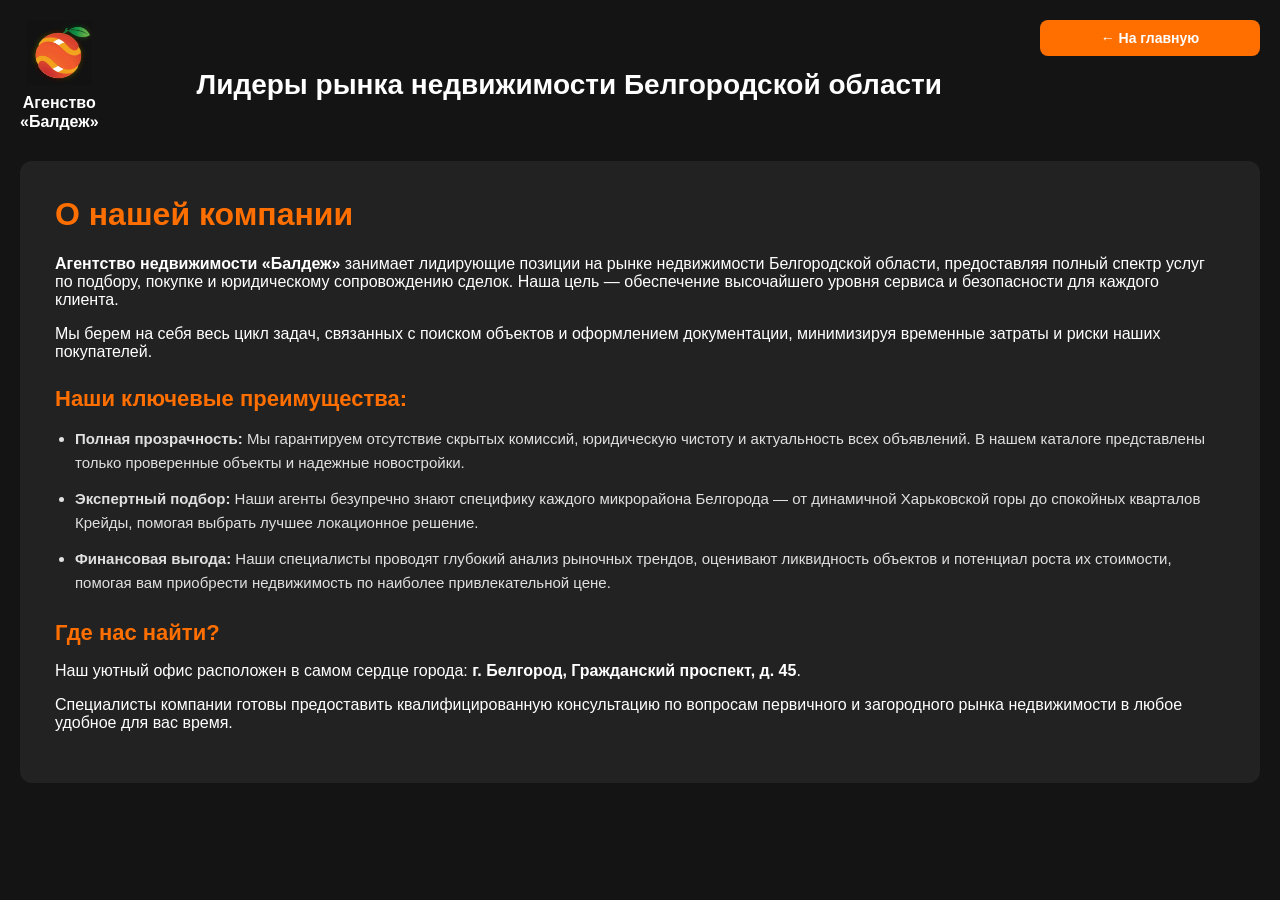
==== about.html @ 1c2836ce "Add files via upload" ====
<!DOCTYPE html>
<html lang="ru">
<head>
    <meta charset="UTF-8">
    <meta name="viewport" content="width=device-width, initial-scale=1.0">
    <title>О нас — Агенство Балдеж</title>
    <link rel="stylesheet" href="style.css">
</head>
<body>

    <div class="container">
        <header class="header">
            <div class="logo-block">
                <div class="logo-icon">
                <img src="image/logo.png" alt="Логотип Агентства" class="logo-img">
                </div>
                <div class="logo-text">Агенство<br>«Балдеж»</div>
                </div>

                <div style="flex-grow: 1; max-width: 750px; display: flex; justify-content: center; align-self: center; padding-top: 20px;">
                    <h2 style="margin: 0; font-weight: bold; font-size: 28px; text-align: center; color: #ffffff; line-height: 1.3;">
                        Лидеры рынка недвижимости Белгородской области
                    </h2>
                </div>

            <div class="top-actions">
                <a href="index.html" class="btn-orange link-btn">← На главную</a>
            </div>
        </header>

        <main class="main-content">
            <div class="about-block">
                <h1>О нашей компании</h1>
                <p>
                    <strong>Агентство недвижимости «Балдеж»</strong> занимает лидирующие позиции на рынке недвижимости Белгородской области, предоставляя полный спектр услуг по подбору, покупке и юридическому сопровождению сделок. Наша цель — обеспечение высочайшего уровня сервиса и безопасности для каждого клиента.
                </p>
                <p>
                    Мы берем на себя весь цикл задач, связанных с поиском объектов и оформлением документации, минимизируя временные затраты и риски наших покупателей.
                </p>

                <h2>Наши ключевые преимущества:</h2>
                <ul class="about-list">
                    <li><strong>Полная прозрачность:</strong> Мы гарантируем отсутствие скрытых комиссий, юридическую чистоту и актуальность всех объявлений. В нашем каталоге представлены только проверенные объекты и надежные новостройки.</li>
                    <li><strong>Экспертный подбор:</strong> Наши агенты безупречно знают специфику каждого микрорайона Белгорода — от динамичной Харьковской горы до спокойных кварталов Крейды, помогая выбрать лучшее локационное решение.</li>
                    <li><strong>Финансовая выгода:</strong> Наши специалисты проводят глубокий анализ рыночных трендов, оценивают ликвидность объектов и потенциал роста их стоимости, помогая вам приобрести недвижимость по наиболее привлекательной цене.</li>
                </ul>

                <h2>Где нас найти?</h2>
                <p>
                    Наш уютный офис расположен в самом сердце города: <strong>г. Белгород, Гражданский проспект, д. 45</strong>. 
                </p>
                <p>
                    Специалисты компании готовы предоставить квалифицированную консультацию по вопросам первичного и загородного рынка недвижимости в любое удобное для вас время.
                </p>
            </div>
        </main>
    </div>

</body>
</html>
---- style.css ----
/* общие стили */
body {
    margin: 0;
    padding: 0;
    background-color: #141414;
    font-family: 'Segoe UI', Tahoma, Geneva, Verdana, sans-serif;
    color: #ffffff;
}

.container {
    max-width: 1300px;
    margin: 0 auto;
    padding: 20px;
    box-sizing: border-box;
}

.header {
    display: flex;
    justify-content: space-between;
    align-items: flex-start;
    margin-bottom: 30px;
    gap: 20px;
}

/* стили для логотипа */
.logo-block {
    display: flex !important;
    flex-direction: column !important;
    align-items: center !important;
    text-align: center !important;
    gap: 8px;
}

.logo-icon {
    width: 65px !important;
    height: 65px !important;
    display: flex !important;
    align-items: center !important;
    justify-content: center !important;
    overflow: hidden;
}

.logo-block img, .logo-icon img {
    width: 100% !important;
    height: 100% !important;
    object-fit: contain !important;
    display: block;
}

.logo-text {
    font-size: 16px;
    font-weight: bold;
    line-height: 1.2;
}

/* стили для поиска и категорий */
.search-container {
    flex-grow: 1;
    max-width: 700px;
}

.search-input {
    width: 100%;
    padding: 12px 20px;
    background-color: #cccccc;
    border: none;
    border-radius: 8px;
    font-size: 16px;
    color: #333;
    box-sizing: border-box;
    margin-bottom: 15px;
}

.category-buttons {
    display: flex;
    gap: 12px;
}

.cat-btn {
    flex: 1;
    padding: 18px;
    background-color: #cccccc;
    border: none;
    border-radius: 8px;
    font-size: 15px;
    font-weight: bold;
    cursor: pointer;
    color: #222;
    transition: background 0.2s, transform 0.1s ease, color 0.2s;
}

.cat-btn:hover {
    background-color: #b3b3b3;
}

.cat-btn:active {
    background-color: #999999;
    transform: scale(0.96);
}

.cat-btn.active {
    background-color: #ff6f00;
    color: #ffffff;
}

.cat-btn.active:hover {
    background-color: #e65c00;
}

/* стили кнопок */
.top-actions {
    display: flex;
    flex-direction: column;
    gap: 8px;
    min-width: 220px;
}

.btn-orange {
    background-color: #ff6f00;
    color: #ffffff;
    border: none;
    padding: 10px 15px;
    border-radius: 8px;
    font-size: 14px;
    font-weight: bold;
    cursor: pointer;
    text-align: center;
    transition: background 0.2s, transform 0.1s ease;
}

.btn-orange:hover {
    background-color: #e65c00;
}

.btn-orange:active {
    background-color: #cc5200;
    transform: scale(0.96);
}

/* стили теней */
.dropdown {
    position: relative;
    width: 100%;
}

.dropdown-btn {
    width: 100%;
    box-sizing: border-box;
    text-align: center;
}

.dropdown-content {
    display: none; 
    position: absolute;
    top: 100%;
    left: 0;
    width: 100%;
    background-color: #222222;
    border: 1px solid #ff6f00;
    border-radius: 8px;
    box-shadow: 0px 8px 16px rgba(0, 0, 0, 0.6);
    z-index: 100;
    margin-top: 4px;
    box-sizing: border-box;
    overflow: hidden;
}

.dropdown-content.show {
    display: flex;
    flex-direction: column;
}

.dropdown-item {
    color: #ffffff;
    padding: 10px 12px;
    font-size: 13px;
    font-weight: bold;
    cursor: pointer;
    text-align: left;
    transition: background-color 0.2s, color 0.2s;
}

.dropdown-item:hover {
    background-color: #ff6f00;
    color: #000000;
}

/* общая структура */
.main-content {
    display: flex;
    gap: 30px;
    align-items: flex-start;
}

.left-side {
    flex: 1;
}

/* правая колонка под рекламу (sidebar) */
.sidebar {
    width: 240px;
    flex-shrink: 0;
}

.sidebar-placeholder {
    height: 380px;
    background-color: #cccccc;
    border-radius: 12px;
    margin-bottom: 15px;
    display: flex;
    align-items: center;
    justify-content: center;
    padding: 20px;
    box-sizing: border-box;
}

.adv-text {
    color: #141414;            
    font-size: 16px;
    font-weight: bold;
    text-align: center;
    text-transform: uppercase;  
    letter-spacing: 0.5px;      
}

.sidebar-actions {
    display: flex;
    flex-direction: column;
    gap: 10px;
}

.link-btn {
    text-decoration: none;
    display: block;
    box-sizing: border-box;
}

/* стили для блока "популярные новостройки" */
.main-title {
    font-size: 24px;
    margin-top: 0;
    margin-bottom: 20px;
}

.novostroy-grid {
    display: grid;
    grid-template-columns: repeat(5, 1fr);
    gap: 15px;
    margin-bottom: 25px;
}

.building-card {
    position: relative;
    display: block;
    text-decoration: none;
    color: inherit;
    height: 380px;
    border-radius: 12px;
    overflow: hidden;
    box-shadow: 0 4px 15px rgba(0, 0, 0, 0.3);
    border: 1px solid transparent;
    box-sizing: border-box;
    transition: transform 0.3s ease, box-shadow 0.3s ease, border-color 0.3s ease;
}

.building-card:hover {
    transform: translateY(-6px);
    border-color: #ff6f00;
    box-shadow: 0 10px 20px rgba(255, 111, 0, 0.25);
}

.building-card-img {
    position: absolute;
    top: 0;
    left: 0;
    width: 100%;
    height: 100%;
    object-fit: cover;
    z-index: 1;
}

.card-content {
    position: absolute;
    bottom: 0;
    left: 0;
    width: 100%;
    z-index: 2;
    box-sizing: border-box;
    padding: 30px 15px 15px 15px;
    background: linear-gradient(to top, rgba(0, 0, 0, 0.9) 0%, rgba(0, 0, 0, 0.5) 70%, rgba(0, 0, 0, 0) 100%);
}

.card-content h3 {
    margin: 0 0 5px 0;
    font-size: 16px;
    font-weight: bold;
}

.card-content p {
    margin: 0;
    font-size: 13px;
    color: #bbb;
}

/* стили для блока "последние успешные сделки" на главной */
.sales-section {
    margin-bottom: 35px;
}

.section-title {
    font-size: 22px;
    margin-top: 0;
    margin-bottom: 20px;
}

.sales-grid {
    display: grid;
    grid-template-columns: repeat(3, 1fr);
    gap: 20px;
}

/* плавная анимация при наведении */
.sale-card {
    background-color: #222222;
    border-radius: 12px;
    overflow: hidden;
    position: relative;
    display: flex;
    flex-direction: column;
    border: 1px solid transparent;
    box-sizing: border-box;
    transition: transform 0.3s ease, box-shadow 0.3s ease, border-color 0.3s ease;
}

.sale-card:hover {
    transform: translateY(-6px);
    border-color: #ff6f00;
    box-shadow: 0 10px 20px rgba(255, 111, 0, 0.25);
}

.sale-badge {
    position: absolute;
    top: 15px;
    left: 15px;
    background-color: #00cc44;
    color: #ffffff;
    padding: 4px 10px;
    font-size: 11px;
    font-weight: bold;
    border-radius: 4px;
    text-transform: uppercase;
}

.sale-info {
    padding: 45px 20px 20px 20px;
}

.sale-info h3 {
    margin: 0 0 8px 0;
    font-size: 18px;
    font-weight: bold;
}

.sale-desc {
    color: #aaa;
    font-size: 14px;
    margin: 0 0 15px 0;
}

.sale-price {
    color: #ff6f00;
    font-weight: bold;
    font-size: 16px;
    flex: 1;
    text-align: right;
    margin-right: 20px;
}

/* стили для каталога предложений (lots.html) */
.lot-row {
    display: flex;
    justify-content: space-between;
    align-items: center;
    background-color: #222222;
    padding: 15px 20px;
    border-radius: 8px;
    margin-bottom: 15px;
}

.lot-name {
    font-size: 18px;
    font-weight: bold;
    flex: 1;
}

.lot-details {
    color: #aaa;
    font-size: 14px;
    flex: 2;
}

.lot-price {
    color: #ff6f00;
    font-weight: bold;
    font-size: 16px;
    flex: 1;
    text-align: right;
    margin-right: 20px;
}

.lot-btn {
    padding: 8px 16px;
    font-size: 13px;
    border-radius: 4px;
}

/* стили для страницы с обратной связью (contact.html) */
.form-section {
    background-color: #1e1e1e;
    padding: 30px;
    border-radius: 8px;
    box-shadow: 0 4px 10px rgba(0, 0, 0, 0.3);
}

.form-group {
    margin-bottom: 20px;
}

.form-label {
    display: block;
    margin-bottom: 8px;
    color: #ffffff;
    font-size: 14px;
    font-weight: bold;
}

.form-input-field, .form-textarea-field {
    width: 100%;
    padding: 12px;
    background-color: #262626;
    border: 1px solid #444;
    border-radius: 6px;
    color: #ffffff;
    font-size: 14px;
    box-sizing: border-box;
}

.form-input-field:focus, .form-textarea-field:focus {
    border-color: #ff6f00;
    outline: none;
}

.form-textarea-field {
    height: 120px;
    resize: vertical;
}

.main-action-btn {
    width: 100%;
    padding: 15px;
    font-size: 16px;
    margin-bottom: 35px;
}

.sale-time {
    color: #666;
    font-size: 12px;
    margin: 0;
}

/* оформление карточки контактов (contact.html) */
.sidebar > div:not(.sidebar-placeholder):not(.sidebar-actions) {
    background-color: #222222;
    padding: 25px 20px;
    border-radius: 12px;
    box-shadow: 0 4px 15px rgba(0, 0, 0, 0.3);
    box-sizing: border-box;
}

.sidebar h3 {
    margin: 0;
    font-size: 20px;
    font-weight: bold;
    color: #ffffff;
}

.contact-phone-link {
    display: inline-block;
    color: #ff6f00 !important;
    font-size: 22px;
    font-weight: bold;
    text-decoration: none !important;
    margin-top: 10px;
    transition: color 0.2s, transform 0.2s ease;
}

.contact-phone-link:hover {
    color: #e65c00 !important;
    transform: translateY(-2px);
}

/* стили для блока "наш офис" */
.office-container {
    display: flex;
    gap: 20px;
    background-color: #222222;
    padding: 20px;
    border-radius: 12px;
}

.office-info {
    flex: 1;
}

.office-text {
    font-size: 15px;
    margin: 0 0 10px 0;
    color: #ddd;
}

.office-map {
    flex: 1;
    border-radius: 8px;
    overflow: hidden;
    background-color: #333;
}

/* стили страницы "о нас" */
.about-block {
    background-color: #222222;
    padding: 35px;
    border-radius: 12px;
    width: 100%;
    box-sizing: border-box;
}

.about-block h1 {
    color: #ff6f00;
    margin-top: 0;
    font-size: 32px;
}

.about-block h2 {
    color: #ff6f00;
    font-size: 22px;
    margin-top: 25px;
    margin-bottom: 15px;
}

.about-text {
    font-size: 16px;
    line-height: 1.6;
    color: #e0e0e0;
    margin-bottom: 15px;
}

.about-list {
    margin: 0 0 25px 0;
    padding-left: 20px;
}

.about-list li {
    font-size: 15px;
    line-height: 1.6;
    margin-bottom: 12px;
    color: #e0e0e0;
}
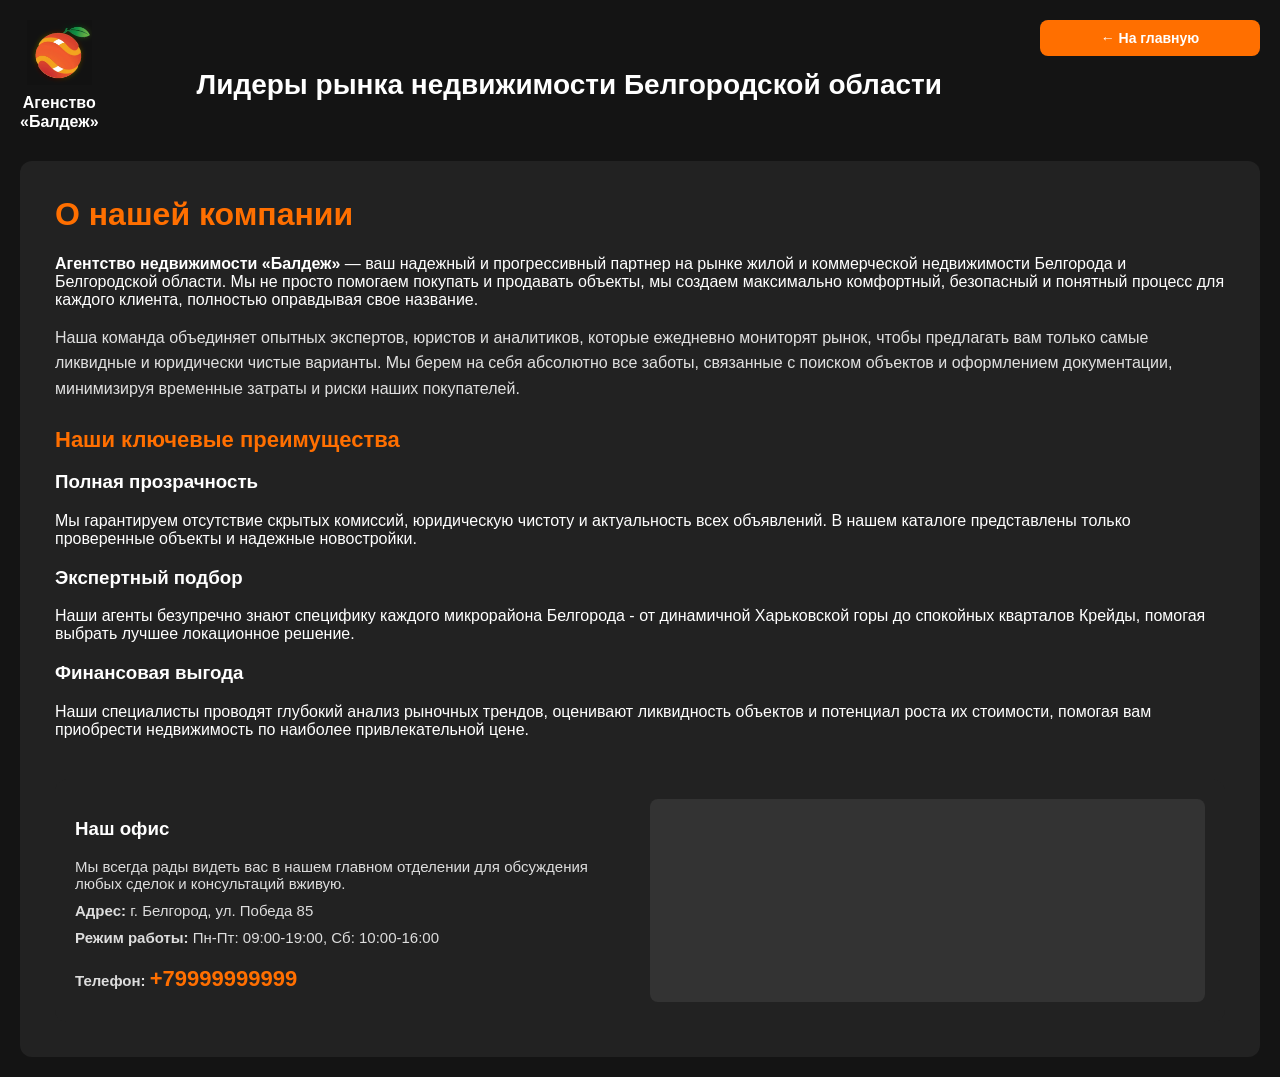
==== commit 0d422313: "Update about.html" ====
--- a/about.html
+++ b/about.html
@@ -3,7 +3,7 @@
 <head>
     <meta charset="UTF-8">
     <meta name="viewport" content="width=device-width, initial-scale=1.0">
-    <title>О нас — Агенство Балдеж</title>
+    <title>О нас - Агенство Балдеж</title>
     <link rel="stylesheet" href="style.css">
 </head>
 <body>
@@ -12,16 +12,16 @@
         <header class="header">
             <div class="logo-block">
                 <div class="logo-icon">
-                <img src="image/logo.png" alt="Логотип Агентства" class="logo-img">
+                    <img src="image/logo.png" alt="Логотип Агентства" class="logo-img">
                 </div>
                 <div class="logo-text">Агенство<br>«Балдеж»</div>
-                </div>
+            </div>
 
-                <div style="flex-grow: 1; max-width: 750px; display: flex; justify-content: center; align-self: center; padding-top: 20px;">
-                    <h2 style="margin: 0; font-weight: bold; font-size: 28px; text-align: center; color: #ffffff; line-height: 1.3;">
-                        Лидеры рынка недвижимости Белгородской области
-                    </h2>
-                </div>
+            <div style="flex-grow: 1; max-width: 750px; display: flex; justify-content: center; align-self: center; padding-top: 20px;">
+                <h2 style="margin: 0; font-weight: bold; font-size: 28px; text-align: center; color: #ffffff; line-height: 1.3;">
+                    Лидеры рынка недвижимости Белгородской области
+                </h2>
+            </div>
 
             <div class="top-actions">
                 <a href="index.html" class="btn-orange link-btn">← На главную</a>
@@ -31,30 +31,63 @@
         <main class="main-content">
             <div class="about-block">
                 <h1>О нашей компании</h1>
-                <p>
-                    <strong>Агентство недвижимости «Балдеж»</strong> занимает лидирующие позиции на рынке недвижимости Белгородской области, предоставляя полный спектр услуг по подбору, покупке и юридическому сопровождению сделок. Наша цель — обеспечение высочайшего уровня сервиса и безопасности для каждого клиента.
-                </p>
-                <p>
-                    Мы берем на себя весь цикл задач, связанных с поиском объектов и оформлением документации, минимизируя временные затраты и риски наших покупателей.
+                
+                <div class="about-quote">
+                    <strong>Агентство недвижимости «Балдеж»</strong> — ваш надежный и прогрессивный партнер на рынке жилой и коммерческой недвижимости Белгорода и Белгородской области. Мы не просто помогаем покупать и продавать объекты, мы создаем максимально комфортный, безопасный и понятный процесс для каждого клиента, полностью оправдывая свое название.
+                </div>
+
+                <p class="about-text">
+                    Наша команда объединяет опытных экспертов, юристов и аналитиков, которые ежедневно мониторят рынок, чтобы предлагать вам только самые ликвидные и юридически чистые варианты. Мы берем на себя абсолютно все заботы, связанные с поиском объектов и оформлением документации, минимизируя временные затраты и риски наших покупателей.
                 </p>
 
-                <h2>Наши ключевые преимущества:</h2>
-                <ul class="about-list">
-                    <li><strong>Полная прозрачность:</strong> Мы гарантируем отсутствие скрытых комиссий, юридическую чистоту и актуальность всех объявлений. В нашем каталоге представлены только проверенные объекты и надежные новостройки.</li>
-                    <li><strong>Экспертный подбор:</strong> Наши агенты безупречно знают специфику каждого микрорайона Белгорода — от динамичной Харьковской горы до спокойных кварталов Крейды, помогая выбрать лучшее локационное решение.</li>
-                    <li><strong>Финансовая выгода:</strong> Наши специалисты проводят глубокий анализ рыночных трендов, оценивают ликвидность объектов и потенциал роста их стоимости, помогая вам приобрести недвижимость по наиболее привлекательной цене.</li>
-                </ul>
+                <h2>Наши ключевые преимущества</h2>
+                
+                <div class="features-grid">
+                    <div class="feature-card">
+                        <h3>Полная прозрачность</h3>
+                        <p>Мы гарантируем отсутствие скрытых комиссий, юридическую чистоту и актуальность всех объявлений. В нашем каталоге представлены только проверенные объекты и надежные новостройки.</p>
+                    </div>
+                    <div class="feature-card">
+                        <h3>Экспертный подбор</h3>
+                        <p>Наши агенты безупречно знают специфику каждого микрорайона Белгорода - от динамичной Харьковской горы до спокойных кварталов Крейды, помогая выбрать лучшее локационное решение.</p>
+                    </div>
+                    <div class="feature-card">
+                        <h3>Финансовая выгода</h3>
+                        <p>Наши специалисты проводят глубокий анализ рыночных трендов, оценивают ликвидность объектов и потенциал роста их стоимости, помогая вам приобрести недвижимость по наиболее привлекательной цене.</p>
+                    </div>
+                </div>
 
-                <h2>Где нас найти?</h2>
-                <p>
-                    Наш уютный офис расположен в самом сердце города: <strong>г. Белгород, Гражданский проспект, д. 45</strong>. 
-                </p>
-                <p>
-                    Специалисты компании готовы предоставить квалифицированную консультацию по вопросам первичного и загородного рынка недвижимости в любое удобное для вас время.
-                </p>
+                <div class="office-container" style="margin-top: 40px;">
+                    <div class="office-info">
+                        <h3>Наш офис</h3>
+                        <p class="office-text">Мы всегда рады видеть вас в нашем главном отделении для обсуждения любых сделок и консультаций вживую.</p>
+                        
+                        <div class="office-item">
+                            <p class="office-text"><strong>Адрес:</strong> г. Белгород, ул. Победа 85</p>
+                        </div>
+                        <div class="office-item">
+                            <p class="office-text"><strong>Режим работы:</strong> Пн-Пт: 09:00-19:00, Сб: 10:00-16:00</p>
+                        </div>
+                        <div class="office-item">
+                            <p class="office-text"><strong>Телефон:</strong> <a href="tel:+79999999999" class="contact-phone-link">+79999999999</a></p>
+                        </div>
+                    </div>
+                    <div class="office-map">
+                        <iframe 
+                        src="https://www.google.com/maps/embed?pb=!1m18!1m12!1m3!1d2532.748135898394!2d36.568472499999995!3d50.5946114!2m3!1f0!2f0!3f0!3m2!1i1024!2i768!4f13.1!3m3!1m2!1s0x41266af77eb63d03%3A0xe54d39f7ee33f07a!2z0J3QmNCjICLQkdC10LvQk9CjIg==!5e0!3m2!1sru!2sru!4v1710000000000!5m2!1sru!2sru" 
+                        width="100%" 
+                        height="100%" 
+                        style="border:0; border-radius: 12px;" 
+                        allowfullscreen="" 
+                        loading="lazy" 
+                        referrerpolicy="no-referrer-when-downgrade">
+                        </iframe>
+                    </div>
+                </div>
+
             </div>
         </main>
     </div>
 
 </body>
-</html>+</html>
